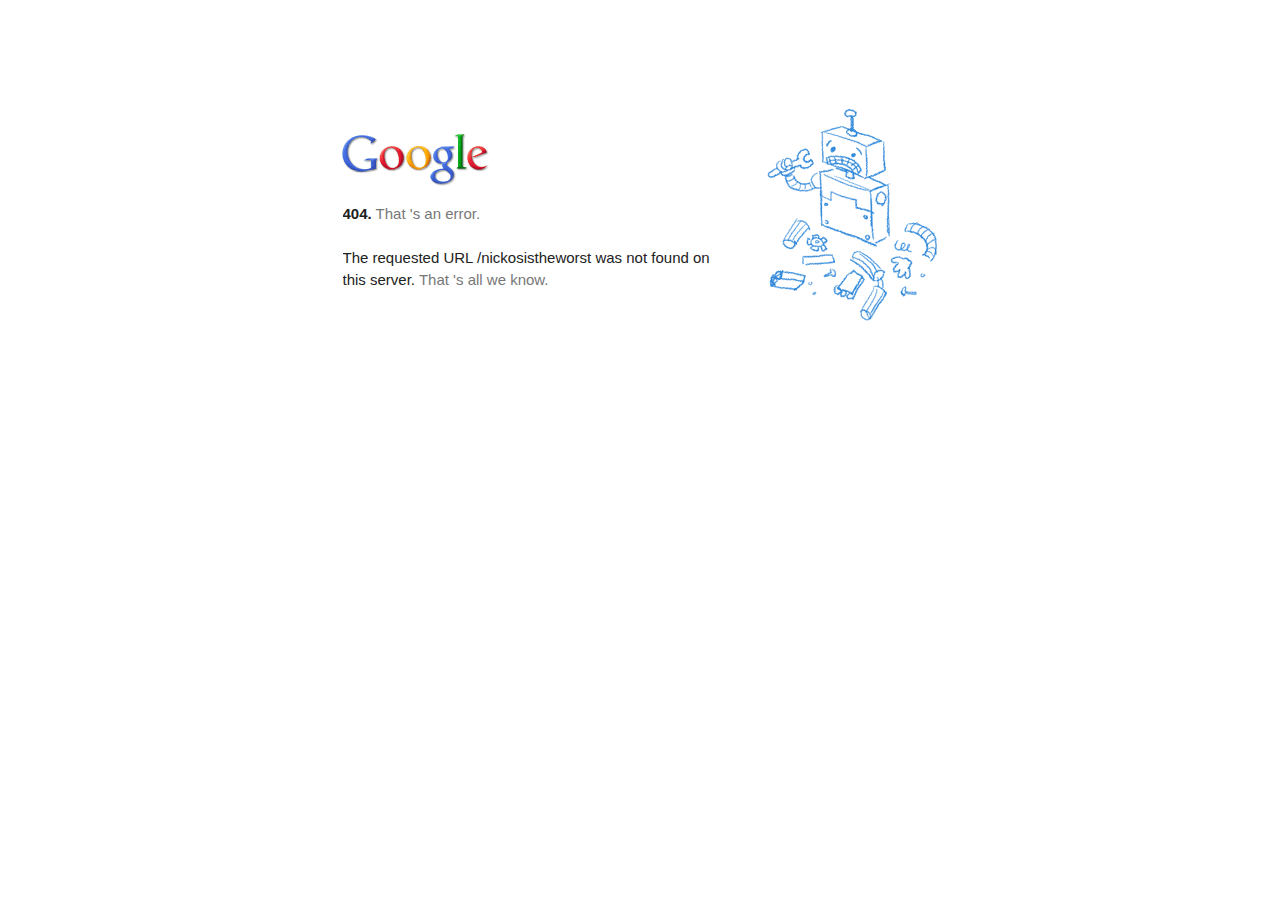
==== index.html @ 6c0d19a5 "Create index.html" ====
<html>
    <head>
        <meta http-equiv="Content-Type" content="text/html; charset=utf-8">
        <title>Error
404
(Not Found)!!1</title>
        <style type="text/css">
            * {
                margin: 0;
                padding: 0
            }

            html,code {
                font: 15px/22px arial,sans-serif
            }

            html {
                background: #fff;
                color: #222;
                padding: 15px
            }

            body {
                background: url([data-uri]%2BH%2F%2F%2F%2Bex%2B3U5vd7s%2Bfq8%2Fs0itq72PMLUPvtAAASvklEQVR4AbXBC0JqCQxEwT5Jd7L%2FHc8FdR4g%2BEGtEr8u%2FBHxu7otdzd%2FQPyqlmRp1Pw%2B8aukDfRa1fw28ZtWy4sa89vEb7LCi0zx28RvqgkvouW3id%2FU8pbtWmv5beJXRWNrRmp%2BnfhlHXZm%2BQPi95Vk%2FoD4fZbMHxC%2FryTzB8Tva435A%2BL3rcb8AfH7VjJ%2FQPy%2BHYk%2FIH5facwfEL8iaZcrnKyn%2BAPi57K2VL2WF1hJ%2FAHxQ2tJrg6HteXVjPkD4ge6V3J1%2BF97zhx%2BnXhWb8nacKXlnYPErxNPyfqw4ZYKVuUZdfhd4hmxunY73NICgfWMOvwm8ZQ1pMvlDZdaCic98kjV4beIp8ScpLvsSvhflzqQmqVLB281v0E8pc2bdNne8EayNTPNSbt02PBj4intcKltb%2FNibY%2BLf9aSO%2FyMeMo6XMva3g0vwrWsxvyMeEoc3knZ2g53ZaXa8DzxlHa4J23Jae5aycXTxFPa4WRdXAtdsivckZXG4TniKWtOSlre6y7LG651Wxq5OzxDPGUVIKNwX6ekCv%2B0ddglVPMM8ZQ10FJ4LGVvOEuXRl7OqnmGeEor4Ck%2BtnI1ZEvjDa%2FcPEM8ZQVY4RO9VqUlN%2F84PEM8JQ50cUgXH2mrKlyq5RniOQ4vVjPLHdu86OKGi2eIr%2BgNV6JwljmYO6zlbJsbWp4hPtVrjYpLLV7UHIp7rOVkixtaniE%2BU5I2Nc2FKJytZhTuiac5rLnh4hniEzUbDjXhn3g5W0nNA1aAKm7YPEN8bMecrZYLWl70hkcyBay5YfMM8aHI4aR7xAUVHyirOdhAmRsqniE%2BtOKsRjIXtDzmmRGHVmDFDRfPEB%2BJzMmO01xScdYnVRs6vPHMFG9W4ZrMM8RHouWw43DNhlDWiSVZY3nDoWYc3qzDNZlniPe6w4uoOFjcKhPXuJNWyG6VqjSuhm7%2BiZorUfEM8U5J8nKyMw0tcZLwPxdRtTlUcUgVdGlml0uZ4pqKZ4hr5VUnpSXdUgVa4hA5vHERV1Tp9XhdJTWHksYd%2Ftdarql4hrjQiaPiYLclNSeebVYz5o0W7Ghsa9blmlFtx01rxP8yy5XIPEP8L1W7bjWHlbzhRTwjzXrCK1f3qqSEyBysLVtayKp40yqurcITxJtUgavVHNob%2FinZTWt5VVvWVKvJSttQCkRjb%2FA4vLK5thOeIN6sm9ai5cTFhYRDy%[base64]%2B7pIr9NqSrRltWlaxomUgVVyLxBPEYeUGygtszew2KfOBclVpVN2ctCXNidZaaKWmONhc6rKaJwi6xuGkRmWpAkRa7outF9XN%2F7LlmbJmpiCyvBxk%2FtnSqHmGWGk5i2ZcaWBLau5KKHt3Ce%2FsaLMz46VG4cTFm%2FaMOzxFUYWztjzhkNI43JPyYvPAegPxzFRpOYmWF1WywrPUag5xjRapqqxxubijvYFVaC%2Fv7YSDpzxjzlbhpKXxhqcpWshqtECk0Yys6m5utZdD1LCuCifhfyVOapqsxhyiQMmSm58QNdZheZGV5FqwueXiZBUga28DvRte1NQCpQVSUkFqPbIr%2FIxg7arwJqqEg6e5Vuas1Zytyw1ka5uT9ajKI87WbksaLT8mbkXFyWqaa2rOVuFVStUNpGrDoSTPmDfWdlby8kPiHQtoa0vLpXU4WzX%[base64]%2BWS%2BUzWtqp7qzpA1jPj8KKK7xIPZG2NVWTTSbpKbs5cfEF6y64qV6ctqcKbdvgm8VhSlnWwJbuaV3LzRb11onFt%2BKcVvkl8one7u3bD%2FzJuXnRt%2BFTXVHOWqubQ4rvEEyI1L1Z2h8%2B0eRHLKiBqvkk8IePmxZq1lk%2B0w0nJUHKIlm8ST8ioeVEFtFwbPhA3h8gcdpZV803iCRkVL7Y42bK2w0NlDqXlpJRV803iGZYrnFRxlqwO3eEuN4dSOGlVme8Sz7C37QZqeZPekl0b3nMBreKsp1bNN4lnWIEtF1Vc6i1bVZtwxQX0NC9UrfBN4hk7zaHLNrey1kgVLljATnO2rmj5JvEMqzlrF%2B%2BFXitcsAArnFkdLd8knrFqPmFzyQq0xUm0tJZvEs8oAR0eix0u1ARSqg70NNHyTeIZUqgZ85gdLlgcMjOSRlBqvkk8wwOSp3moJlyoCYfeKkmBVvgm8YyaUJJ5zOJSTXMWSgus%2BC7xjJpA%2BMiquVATXiUcSuGbxDNqmk%2BUxtW82WmurMI3iWd4wifaHo1rNxx2miul8E3iGTXhc4nH0lQ1O80VK3yTeEYNX5SspbEnXFmFbxLPqGm%2BrsvWFFdK4ZvEM2rCt6RmzCWL7xLP2Anfs2M3Fyy%2BSzyjpvmqDoed5YrFd4ln7DRftHI19BRXSuGbxDN6wtdEqjF4lisS3yWeEYUvWlkDNeZKTfgm8ZFu7mqFr%2FKMYae4lFH4JvGBVLgraghf09uQMZdabr5JfKC2q1zV3IgarOLLPMWllptvEo%2B1e7dkq5ZrLkip%2BKqa4lLk5ZvEY15INay9XIqXVGS%2BqsdcirzclYVa7hAPbQFVnJSaC9HCapavqjGXIjXvbNmSxi7eE4%2BsA21OumwuSQUJX1ZjLsVabqR6t7tUlrThhnjEC%2FFy6AKbCy45zdftmEutKm5UcSgHspY7XBEPVAFVHLoCUXPFkr3hi2wutba44QDr5iyeqQ3%2FiAccqOLQDhAV17pG0jZfUuZS5OJaGYiWF%2B2ypOV%2F4q5UQZtDu4G2xK10aeTlC1bhUslciQpYh7PSQtau8ErcVYZ4gXYDcUXLe1lrvBU%2B0VoutFRcWQWo4qwdTlYSr8Q9caDMwc3BDgl3xZpRb%2FORnuVCJHNlla2oOYmLQ8q7Ll6Ie6pgDaQKSCl8IF3WqAgPrbgU2VxpV1kje2EdoOWGlsOJuKMd1g14OdjNp1YjNY%2B0m0s15kYgJVlaFxBVOETuAOK9eEELrDmUli%2Fo8oy94S4Xl2LzQGukEFU46RptQLy3BWWgHSBTvEp32eGRtjTjSriQBKLlShUPrSRcnK2qtIB4Zw3tQNRAbF5FB0vhoS57JFXzZmUtuLiy5gNlTTixlkgB8Y4byhAX0HJ4Y%2FcmWkjz0NrSaMNJ5EiNi3%2FSpPlIayqA3UBcIG5tQTuwBcQOJx3AsrSzxHJ4bKs9U5xoqWnK4U17%2BUzPFLQ4iQ3iRtxQC3gBK5xZJjOutcaSpeYjsUZqKFmGOLxIaflU1jI2ZzuLuLGuLe2yBlrLC1tdWg7ZmWal8KHeGtXG0gLLSdZyha%2BoKYdDl7WIGxpbI7lSicyLqFkH2rVZF%2BwUnymNXNu8WUkVLqSaB6IpIGWXF3Ft1UC6rRq3mhc7TRXgLS2lrKb5VEoz6nCSrtE2V6p4aMeQ8tJaxLU4nGU9o%2BXVTrMF%2BLBgjYqvSNkjL%2BDxhmut5tDb3CF1uwJoEdday6vMTHjVs7GA3g3QU8tXxZJc6Q23yhxWckPCtZW1nLgQ12KFF5Ed3pQ0U7yKp%2Fi6YM%2FI4dZOA3FRRdvhSmaWMxtxI3JzVlP8k9qsVFWdbVvTfENCjcytUoBW46XscE3DizLi1o6KQ4%2FDlZRsWSfBCt%2BSdHGrzGHFOtjFtUgNNJQR78Qjr%2BVwzV4I65SazPJzrQbKq6bl5kapU7bbRryXLo3c3LATYIfMEs3yc1bA44bScqumvJ21jLgrhHdSktNWkONR%2BLmULMnbpQm3pOWkZxHf0R7NKKykDr9iq3ptuexOuJQRZ5lCfE96K5Ct5iNpe118WQKxVeGCxnYDmUL8iUjb2%2BXmexIu9Di9XtgpxJ9wcehuOzwt1gJx4ynEM9K9tS5X7fLempP2dmnDczwjTlLYi%2FiCnHXSe9LWic9k3qvlRTltLU%2Bp2lE1sKUG8bm2DiNpNBpJu5vwwuEdLa%2FWy6p4JL27Dg%2B0pUBsQHxu67C1Vb2dpLlU5h3bG87aS0vNXWtJtip0bbjDhqgB8TkvH1g115qttnfDoW0oNe%2B1Rs0hlqVRc8cSmYP4XBUfUXHNlQ5tqzkpNaXmHVV4lVpq1NxjhYP43JqP2FwracOh7OZQDuXmRmu5sjMO75SWE%2FE5F4%2F09s5wI5abQ0rFoVxZNTes7e7wvy053NpwJj7n4kVCDt29teWypJHFOy0VJ6sN0CrK4dpakmv5pxQeEZ8rQ%2B9alnU2knyo2k64Ix4vh5I5sVNarqW3u8z%2F4mkeEZ8LrCxXtbfWu9t8qqQK0DKHVtEubrWm%2BZ9VPCS%2BJN1828oB4gqwalrFtUjNP3bzkPg7sdXAyhyssF4upWb5Z8c8Jv5QWmpgVRxUsGoulMw%2FPQqPiZ%2Fp8JGVOLQWKAW6%2BCcyF2qGD4gfibe2ead5lXEDpQAu0rv8r2WgtZxl1Twm%2Ftls1HxHK7HDjZV51VIgWmBlSeMKr%2BxseZYXq%2BUx8aY0MxrvVnUC4XNxgYtrJY15taMmNlAztd0lhxfW6MChC1rFY%2BLVjlwzKutVdfhE7xjKXEiX3CuHFzWG0lLycogUXnTtxuaws6DiMfFK09kZQ9K1VSvJ3oRHslIFWuGftdzQUoWzlYONinBILRdaC8TTYPO%2F3nBFnKxLG2um%2BKfXOrg6vBdLrvJSCm9SJpy0RtucrMRq1Zy1woUy0B4HbN60ex0uiEN0KLk1xZXs2paKW9FIqrJrzP%2Fs5k17tJz0GE%2FxohwulGElOUTmTRWl5oI4lKRRsTPhVpIdc6sl10IsFW9WXNpROPH0TkGAVnFpx5a63WSKN5HVXBKwc1btEffsNO8kvBObS5lZTnaUMXFYqbnUltwg75h%[base64]%2BmyNQVe7tjlE%2BJFb1mSLVfV9jaHHS2fiao15sqOd4pL29ArbxXvldV8TPwv6XVV6YXtGTefiiqaMRei2TFXKpzUONxKFWo%2BJt5J0ltlzQxfsCqimSpv86KmrHApBbXA2s2NuKPwMfFQvOELWgvsnEjVQMYtc2UXqjm0xI0yq%2FAx8T0JtyJz8DiekWpjxWoupRqqOamp5VJPsXJt9256wz3iW8oOt1xNaWah3NZJZK7UAg6HLo%2B5tFPgke2SreUe8R1rO9xayTpALFaa2Z3mUhyo4qQ6I67MbLlsyyfFPeI71m7ey0orw2pL256WuFILVHOI41mu1IyK3u0q28094nvCXQHLtqyF9Gq5tA7E4bAViRsrNW%2FCXeK3lDTVVoBI4ZIDVHFYpbTcyIbPiF%2FTSbPT3SUtl6qAuDl4W8UzxC%2Fz6CRciALUcijT4inil%2FV2p4pLtUDcwCol8xTxF8KlKg5VQGtb4jniz7UbWAcox%2BJJ4s%2B5OLiAVnuKJ4m%2FtuawBURbszxL%2FLF4OXgh9s7yNPHHqjisgVLLPE%2F8rXYD7UCrVsXzxN%2Bq4uAGrFj8gPhTXRzKwGprmh8Qf2rlot2AvSp%2BQvyl1nikAlprh58Qf0lqolGBarX8iPhLZWBVqnVsfkb8pTaHcru61PyM%2BEtrDq2UW8sPib%2FUChBvbIcfEn%2FKxWGrpeWnxJ9qVYDyVPgp8bfa2qRmmh8Tf21lq5qfE38uveE3%2FAdr385%2FSVd%2FMAAAAABJRU5ErkJggg%3D%3D) 100% 5px no-repeat;
                margin: 7% auto 0;
                max-width: 390px;
                min-height: 180px;
                padding: 30px 0 15px
            }

            * > body {
                padding-right: 205px
            }

            p {
                margin: 22px 0 0;
                overflow: hidden
            }

            ins,#g {
                text-decoration: none
            }

            ins {
                color: #777
            }

            a img {
                border: 0
            }

            #g {
                background: url([data-uri]%2F%2F%2F%2Fy1pHuLjfMm2W4yfA1TrPukgZDats3V8fwTEypjWy8u7oPsSWVsOoBdwwClhI%2FZdlasGjpOUOVlJjx0c20CyZpea36pAdIdebyu7COlqpYaql2hLH40Gn59vayuMlZiOunpqjYGy9wiNLd5PRqlOzzcmz%2Fwi4FpRrqsDisbm7O2O%2FKycrGfHmdo7CFmdPs7Ozz8%2FPIDSvcFC%2BTR0vCw8Xj5OTc3Nynvu7l6%2FfVjyw7Xc%2FSMT%2FZbgbT09NDbuHKz9BKf1Hr5ubiHTLt8vz%2Btxj1%2BOrT1txYedhLcNfwjYjTES6yq6r27Oqnq7NJZsiykpDNEiyxUVOTptiys7LNs6%2FhegO3p5L46MRveZiXcHBFXbY5dkLUysj0Pj9OfOjRS1JVZZzMrZGoXWCzKjn%2BrgpcdsflfIKh26frpKHJGzIqxDe4cC2AoOnOXl%2FYaWx204D4XVWsPEjRXwXqoRqYFSnN5dBhfMwZjipRaLvUmpk3x0SualZBXcJIV5A9nk5h34NHAAAJe0lEQVRo3u1YC1fa2BYGBBJA2lSeRjzyUKmQQgJNAoYhlJciiKJYHx2hYm2rre2140zHmem9f%2F3uE16JOpVZpcuuu%2B5eLpeSsPOdb3%2Fn2%2FtEp%2Ft%2FdAOV3%2F4L4tGj39DI3ynOp%2BznEPaUcZ77LqjKb%2F989%2Be7d5OPreKIDygaz9teWSYIgpJlb9u%2FnUqj8cP6jX87OTn58Pd6dqTkabvfS6z66FgsEKN9rymi4l31x6NjB1YWeODqwTNbfpTURgDlpgNNPrciilmGj7kpQEZQIaE4bmDcJIbFsyPUD6iq%2BGK2rMAhWARCnJCNbVAUJZlCwrgJ44Cth8%2F4u6U1f%2B4nrhwBRs0rYvkr0mQ6CqyMvY5KEe%2BGVTz3y18czetbgxM3TEcO29jZQiD5EYqIoILSfl3UPB7%2FEzW5AdX4nWtyJLZSfi81E8jdvM04Z%2BOF7%2BBdI0l%2BfsFPbDhuuwsJYn78zgVsvRuBLVzCmYB42%2FPRjQ%2B%2FFSUatYhpv18m923sSDmd02uLb9ZOnTdSoj19GMesfq94DXoxajSmcNjt9nP7vALroaaI65B1cXFtWl2a1IKX%2BuIYpROg6YtWy2IxtOD3mra6e7Ph8FJnYqlUAmR76ksoeu5vt%2F0QbS9BUXGoyjW21tcsEDiz5XS4XOiD1FXgbmUj52Lrw2ataatZpyAs00P3L8%2BGS52mzcbYdjGwkp4bAIv65VA8vkrIXmgibndgDlyoxxbXS3thmKjVms0nsNypjyzq17AN0mreXUOg6knNlhUFYWXnpWFqqvAH1xfgbHhpN8CLLMsKzNJJqXTSYfvW027XAe8cTcEA8Dlg40Xc%2FcHkB7CmLwyb8F3I2pkyGApP2P5yvLLkvltagOqDg1esFbGHUwVDIbnDDriy1rPdf7js5UnpxNNBvd0k082sAHDj0Mgo3wrbk%2FwAlvOiFQkcYkUgdsKQDJ71koJpEZL7rt0KFbQYHAC%2B%2Bzjuj0KhkMxklW%2FthcPLjqHrdU5OTjyXilah%2FbsDue5KQhRBSXPdZw7ZWsdpe%2BJHzmDD5Yp0LcHexmzd5W1o7cKwpTIR9iXAqkbymKxw%2BNLazA%2BHzyWAZe4Ar8UFv%2BzuXUE5SqYkd7bL1gAW1ODlIO1p8sz160GuD4ugru6C5bywGI5VlUanAKtxxkBqPYbFDNlGsxjWMnxi9Lep%2FX4dUFumKLKbogsL%2FkSLF4bjZrey05ag6%2BmBw9Zjy%2BuVqas7tAVktYIHTHn4SR6zldgUMFklszWn8oQ9DMvcyWOfptxM%2F4odpiQyhnc8etyHBcpq%2FYWfjU5bhUwk0MSTVVdbMCZLG%2FWvw1oHsgCWeuyxFJIJ1%2FEKAmWVLq3q4QctAaznVlG30Maw%2BjwaoYgmWtBoaxrybvHrzkVD4cNms8mIfX%2FQGTFbEv1133KCiQYjakp0bzCspwyCGp6YrZpTzCyGtZxDAIvYGMgjKlMkGRCHbAGsNUvLsLVrmZqaAKIYYWh3unlZhqK7v%2B7yzlbLEPxLM2NMK7B4Ftzh0mxVf72sx7DeM9w5WChVFwYPosgjxbaHkl%2BDvJkafzhnUxHVlyKwtTF3rYqoiFuY3b5tj8ejnLNlMAS3NC7iTCYbrqc2Vh8uAVu8SnY6DOuX9zkuRcjYq1CfLcnUbb0qtiBvdXdFEPLsdVq2KVmpItIegwh8wvD7VwnpNZN3GqYMyVeafeEsJF2YLQXWshoW2jsxm3%2BCXZCGnkMR%2FQWnMFnXDOLUAMuN3DqVRzEsqsJwmhOjfTtG03SlQpAmmmed0BaCZ7uCBlbV5TrguT3oNR5zTY14D2r4C9QVzcHSiNcrSvNkocU5ugsbsqXkfZm7zcu5z7gvSNoDDhKyh7ksT0gSaXKs4H1XKFQj6pnMmay6foXBQ3FPj1V9Se8x%2F%2FQei3t9W5IkahUAoKifUgZwFVsAcR23weDmrTaQkzAuStutOY5D3DxBwdmnBiSBexaCGX5dJXmseGxDeo%2Fn0rOsJnvWA2QpxLD1K1KiZP%2F5gp%2BC415v5ejxwx5baDEDiTPMbVUshiQMrHKTyzQBZJnw7lnPBIPBs01VFd9gsvCK2UsPdk%2FVpRLsQ4fSLxGbi%2FncvpAfj%2BW2QYOa7MMCKeD1frjtcIXmK11cN6SXhu7aZQvtVBvVaoYf3IEymCxcOqQ3m82eS35gOnuYrL7QubzI8CFvBY90%2FRvQ48F0yj2B5RYKH2%2FFlfsCVMPGuz5HpCu4iIrzlJ80Go3qh4GEFmEbOhjl2cXOcwC21L9ULsE2rA21hrhiCDbVl9iQz2GrRvlMo5pMBl86UX8Czg%2BFZCNJDEze1tpHmiB7RYRaRRKJBOBSJnUEJXw6OCyxHTMAW4LMCI85gCqmFcS5TBDgFP0hH7T14MHPTcVT0OGrRqKRTBY%2BnjoF5%2FSbzI4KAj7XY2BESGOraShhjy1Y1%2BYrVyKRWXM6naeZ6quDAN8f58vpnWXAdbKk1%2BvDnucTjmZWS3u0QmAb3O7l%2Fs8DJX5%2F9hZr4HDL5Uo0EkkgrZo429G8cOCyPpMJkFHE6rZxXllWMWqvAFemf%2FfmfMTyB5%2FOgLFktfoJmj0zfPmF2OyudRkUZjYvd3abvPZwl45GV7F4ZSqkMCE8evazEo%2B68hI3P7m68eo4YBM5rVHZ3BiYRMKyVldDqxUJCni0f%2BQIMOzgncRO5HhraysSqfGMoCEE5W2d5YnliYldGNdVZUinFioUQW68UGpBdM2RzfI2HoLpQkACv3n8FCLiqDE3tM%2BKPO1%2B8UIhjXxxdeWj6Rr09UNB9RROELM5hsmKLHf962VWWFkRRSFfVo0B522KCtGxer1Ov8DileJKq%2BZYTvnp38mxYpaBEIXbjvasyMRot3vmCE5ONA2TBhwOytcP1kiJrxyZ1e82CMrnCEAeURB5NwmWT%2F7NvIkQ%2BPffnicQmxdEMZuFVcNxBX3byR5QSfv4nMbhLYpEH%2BAifeI3vCYYx%2FuQ6IIXUDGDSqE8dBPTDMP9YzTjjDToinSoa4aEDRDtSC87vl8Y2xXCRGtKhuLA1j3DssPJRYppHcxOmvbvGxb4OqllSxeH4Y1B9woriseSDV4Nolgh92Pi%2FcLSKZPpa%2FWwFCdnHDx3v6h07GdoOFJlLq1TbEs3HyJn6PG%2FTf%2FH9ie6cY%2BViJA9lUqdQ7f2Be4fFfap2IzSYLG7k1c%2BGDp%2BAFTKJF%2FzufdnZtz7PrrevDZ03GPAaJDjbRA8dGsW6X6cgNmAhSEG%2FUiY%2Fsfiv02O7iVu1LunAAAAAElFTkSuQmCC);
                display: block;
                height: 55px;
                margin: 0 0 -7px;
                width: 150px
            }

            * > #g {
                margin-left: -2px
            }

            #g img {
                visibility: hidden
            }

            * html #g img {
                visibility: visible
            }

            *+html #g img {
                visibility: visible
            }
        </style>
    </head>
    <body>
        <a href="//www.google.com/" id="g">
            <img src="//www.google.com/images/logo_sm_2.gif" alt="Google" width="150" height="55">
        </a>
        <p>
            <b>404.</b>
            <ins>That &#39;s an error.</ins>
        </p>
        <p>
            The requested URL <code>/nickosistheworst</code>
            was not found on this server.
<ins>That &#39;s all we know.</ins>
        </p>
    </body>
</html>
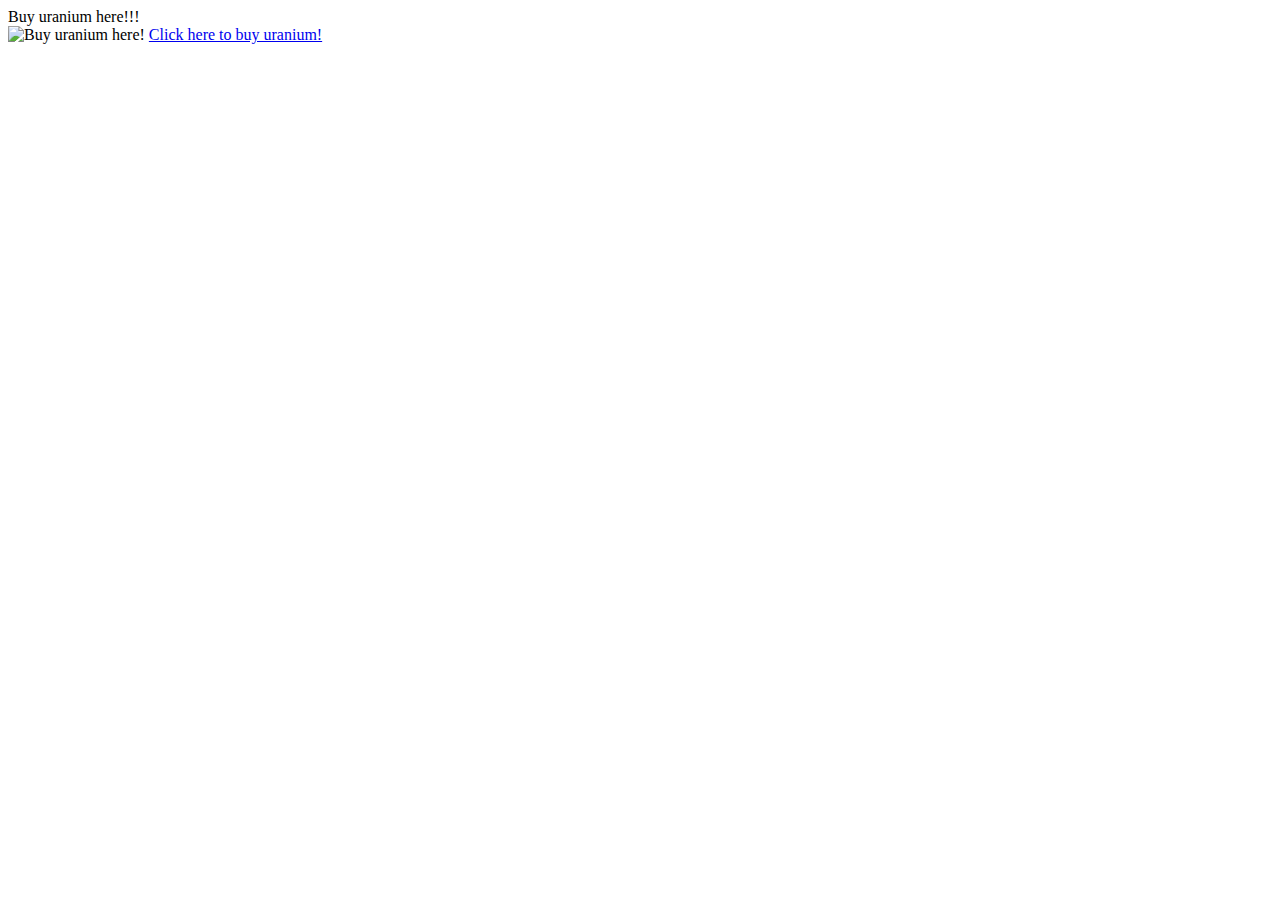
==== commit 25d87883: "Update index.html" ====
--- a/index.html
+++ b/index.html
@@ -1,91 +1,12 @@
-<html>
-    <head>
-        <meta http-equiv="Content-Type" content="text/html; charset=utf-8">
-        <title>Error
-404
-(Not Found)!!1</title>
-        <style type="text/css">
-            * {
-                margin: 0;
-                padding: 0
-            }
-
-            html,code {
-                font: 15px/22px arial,sans-serif
-            }
-
-            html {
-                background: #fff;
-                color: #222;
-                padding: 15px
-            }
-
-            body {
-                background: url([data-uri]%2BH%2F%2F%2F%2Bex%2B3U5vd7s%2Bfq8%2Fs0itq72PMLUPvtAAASvklEQVR4AbXBC0JqCQxEwT5Jd7L%2FHc8FdR4g%2BEGtEr8u%2FBHxu7otdzd%2FQPyqlmRp1Pw%2B8aukDfRa1fw28ZtWy4sa89vEb7LCi0zx28RvqgkvouW3id%2FU8pbtWmv5beJXRWNrRmp%2BnfhlHXZm%2BQPi95Vk%2FoD4fZbMHxC%2FryTzB8Tva435A%2BL3rcb8AfH7VjJ%2FQPy%2BHYk%2FIH5facwfEL8iaZcrnKyn%2BAPi57K2VL2WF1hJ%2FAHxQ2tJrg6HteXVjPkD4ge6V3J1%2BF97zhx%2BnXhWb8nacKXlnYPErxNPyfqw4ZYKVuUZdfhd4hmxunY73NICgfWMOvwm8ZQ1pMvlDZdaCic98kjV4beIp8ScpLvsSvhflzqQmqVLB281v0E8pc2bdNne8EayNTPNSbt02PBj4intcKltb%2FNibY%2BLf9aSO%2FyMeMo6XMva3g0vwrWsxvyMeEoc3knZ2g53ZaXa8DzxlHa4J23Jae5aycXTxFPa4WRdXAtdsivckZXG4TniKWtOSlre6y7LG651Wxq5OzxDPGUVIKNwX6ekCv%2B0ddglVPMM8ZQ10FJ4LGVvOEuXRl7OqnmGeEor4Ck%2BtnI1ZEvjDa%2FcPEM8ZQVY4RO9VqUlN%2F84PEM8JQ50cUgXH2mrKlyq5RniOQ4vVjPLHdu86OKGi2eIr%2BgNV6JwljmYO6zlbJsbWp4hPtVrjYpLLV7UHIp7rOVkixtaniE%2BU5I2Nc2FKJytZhTuiac5rLnh4hniEzUbDjXhn3g5W0nNA1aAKm7YPEN8bMecrZYLWl70hkcyBay5YfMM8aHI4aR7xAUVHyirOdhAmRsqniE%2BtOKsRjIXtDzmmRGHVmDFDRfPEB%2BJzMmO01xScdYnVRs6vPHMFG9W4ZrMM8RHouWw43DNhlDWiSVZY3nDoWYc3qzDNZlniPe6w4uoOFjcKhPXuJNWyG6VqjSuhm7%2BiZorUfEM8U5J8nKyMw0tcZLwPxdRtTlUcUgVdGlml0uZ4pqKZ4hr5VUnpSXdUgVa4hA5vHERV1Tp9XhdJTWHksYd%2Ftdarql4hrjQiaPiYLclNSeebVYz5o0W7Ghsa9blmlFtx01rxP8yy5XIPEP8L1W7bjWHlbzhRTwjzXrCK1f3qqSEyBysLVtayKp40yqurcITxJtUgavVHNob%2FinZTWt5VVvWVKvJSttQCkRjb%2FA4vLK5thOeIN6sm9ai5cTFhYRDy%[base64]%2B7pIr9NqSrRltWlaxomUgVVyLxBPEYeUGygtszew2KfOBclVpVN2ctCXNidZaaKWmONhc6rKaJwi6xuGkRmWpAkRa7outF9XN%2F7LlmbJmpiCyvBxk%2FtnSqHmGWGk5i2ZcaWBLau5KKHt3Ce%2FsaLMz46VG4cTFm%2FaMOzxFUYWztjzhkNI43JPyYvPAegPxzFRpOYmWF1WywrPUag5xjRapqqxxubijvYFVaC%2Fv7YSDpzxjzlbhpKXxhqcpWshqtECk0Yys6m5utZdD1LCuCifhfyVOapqsxhyiQMmSm58QNdZheZGV5FqwueXiZBUga28DvRte1NQCpQVSUkFqPbIr%2FIxg7arwJqqEg6e5Vuas1Zytyw1ka5uT9ajKI87WbksaLT8mbkXFyWqaa2rOVuFVStUNpGrDoSTPmDfWdlby8kPiHQtoa0vLpXU4WzX%[base64]%2BWS%2BUzWtqp7qzpA1jPj8KKK7xIPZG2NVWTTSbpKbs5cfEF6y64qV6ctqcKbdvgm8VhSlnWwJbuaV3LzRb11onFt%2BKcVvkl8one7u3bD%2FzJuXnRt%2BFTXVHOWqubQ4rvEEyI1L1Z2h8%2B0eRHLKiBqvkk8IePmxZq1lk%2B0w0nJUHKIlm8ST8ioeVEFtFwbPhA3h8gcdpZV803iCRkVL7Y42bK2w0NlDqXlpJRV803iGZYrnFRxlqwO3eEuN4dSOGlVme8Sz7C37QZqeZPekl0b3nMBreKsp1bNN4lnWIEtF1Vc6i1bVZtwxQX0NC9UrfBN4hk7zaHLNrey1kgVLljATnO2rmj5JvEMqzlrF%2B%2BFXitcsAArnFkdLd8knrFqPmFzyQq0xUm0tJZvEs8oAR0eix0u1ARSqg70NNHyTeIZUqgZ85gdLlgcMjOSRlBqvkk8wwOSp3moJlyoCYfeKkmBVvgm8YyaUJJ5zOJSTXMWSgus%2BC7xjJpA%2BMiquVATXiUcSuGbxDNqmk%2BUxtW82WmurMI3iWd4wifaHo1rNxx2miul8E3iGTXhc4nH0lQ1O80VK3yTeEYNX5SspbEnXFmFbxLPqGm%2BrsvWFFdK4ZvEM2rCt6RmzCWL7xLP2Anfs2M3Fyy%2BSzyjpvmqDoed5YrFd4ln7DRftHI19BRXSuGbxDN6wtdEqjF4lisS3yWeEYUvWlkDNeZKTfgm8ZFu7mqFr%2FKMYae4lFH4JvGBVLgraghf09uQMZdabr5JfKC2q1zV3IgarOLLPMWllptvEo%2B1e7dkq5ZrLkip%2BKqa4lLk5ZvEY15INay9XIqXVGS%2BqsdcirzclYVa7hAPbQFVnJSaC9HCapavqjGXIjXvbNmSxi7eE4%2BsA21OumwuSQUJX1ZjLsVabqR6t7tUlrThhnjEC%2FFy6AKbCy45zdftmEutKm5UcSgHspY7XBEPVAFVHLoCUXPFkr3hi2wutba44QDr5iyeqQ3%2FiAccqOLQDhAV17pG0jZfUuZS5OJaGYiWF%2B2ypOV%2F4q5UQZtDu4G2xK10aeTlC1bhUslciQpYh7PSQtau8ErcVYZ4gXYDcUXLe1lrvBU%2B0VoutFRcWQWo4qwdTlYSr8Q9caDMwc3BDgl3xZpRb%2FORnuVCJHNlla2oOYmLQ8q7Ll6Ie6pgDaQKSCl8IF3WqAgPrbgU2VxpV1kje2EdoOWGlsOJuKMd1g14OdjNp1YjNY%2B0m0s15kYgJVlaFxBVOETuAOK9eEELrDmUli%2Fo8oy94S4Xl2LzQGukEFU46RptQLy3BWWgHSBTvEp32eGRtjTjSriQBKLlShUPrSRcnK2qtIB4Zw3tQNRAbF5FB0vhoS57JFXzZmUtuLiy5gNlTTixlkgB8Y4byhAX0HJ4Y%2FcmWkjz0NrSaMNJ5EiNi3%2FSpPlIayqA3UBcIG5tQTuwBcQOJx3AsrSzxHJ4bKs9U5xoqWnK4U17%2BUzPFLQ4iQ3iRtxQC3gBK5xZJjOutcaSpeYjsUZqKFmGOLxIaflU1jI2ZzuLuLGuLe2yBlrLC1tdWg7ZmWal8KHeGtXG0gLLSdZyha%2BoKYdDl7WIGxpbI7lSicyLqFkH2rVZF%2BwUnymNXNu8WUkVLqSaB6IpIGWXF3Ft1UC6rRq3mhc7TRXgLS2lrKb5VEoz6nCSrtE2V6p4aMeQ8tJaxLU4nGU9o%2BXVTrMF%2BLBgjYqvSNkjL%2BDxhmut5tDb3CF1uwJoEdday6vMTHjVs7GA3g3QU8tXxZJc6Q23yhxWckPCtZW1nLgQ12KFF5Ed3pQ0U7yKp%2Fi6YM%2FI4dZOA3FRRdvhSmaWMxtxI3JzVlP8k9qsVFWdbVvTfENCjcytUoBW46XscE3DizLi1o6KQ4%2FDlZRsWSfBCt%2BSdHGrzGHFOtjFtUgNNJQR78Qjr%2BVwzV4I65SazPJzrQbKq6bl5kapU7bbRryXLo3c3LATYIfMEs3yc1bA44bScqumvJ21jLgrhHdSktNWkONR%2BLmULMnbpQm3pOWkZxHf0R7NKKykDr9iq3ptuexOuJQRZ5lCfE96K5Ct5iNpe118WQKxVeGCxnYDmUL8iUjb2%2BXmexIu9Di9XtgpxJ9wcehuOzwt1gJx4ynEM9K9tS5X7fLempP2dmnDczwjTlLYi%2FiCnHXSe9LWic9k3qvlRTltLU%2Bp2lE1sKUG8bm2DiNpNBpJu5vwwuEdLa%2FWy6p4JL27Dg%2B0pUBsQHxu67C1Vb2dpLlU5h3bG87aS0vNXWtJtip0bbjDhqgB8TkvH1g115qttnfDoW0oNe%2B1Rs0hlqVRc8cSmYP4XBUfUXHNlQ5tqzkpNaXmHVV4lVpq1NxjhYP43JqP2FwracOh7OZQDuXmRmu5sjMO75SWE%2FE5F4%2F09s5wI5abQ0rFoVxZNTes7e7wvy053NpwJj7n4kVCDt29teWypJHFOy0VJ6sN0CrK4dpakmv5pxQeEZ8rQ%2B9alnU2knyo2k64Ix4vh5I5sVNarqW3u8z%2F4mkeEZ8LrCxXtbfWu9t8qqQK0DKHVtEubrWm%2BZ9VPCS%2BJN1828oB4gqwalrFtUjNP3bzkPg7sdXAyhyssF4upWb5Z8c8Jv5QWmpgVRxUsGoulMw%2FPQqPiZ%2Fp8JGVOLQWKAW6%2BCcyF2qGD4gfibe2ead5lXEDpQAu0rv8r2WgtZxl1Twm%2Ftls1HxHK7HDjZV51VIgWmBlSeMKr%2BxseZYXq%2BUx8aY0MxrvVnUC4XNxgYtrJY15taMmNlAztd0lhxfW6MChC1rFY%2BLVjlwzKutVdfhE7xjKXEiX3CuHFzWG0lLycogUXnTtxuaws6DiMfFK09kZQ9K1VSvJ3oRHslIFWuGftdzQUoWzlYONinBILRdaC8TTYPO%2F3nBFnKxLG2um%2BKfXOrg6vBdLrvJSCm9SJpy0RtucrMRq1Zy1woUy0B4HbN60ex0uiEN0KLk1xZXs2paKW9FIqrJrzP%2Fs5k17tJz0GE%2FxohwulGElOUTmTRWl5oI4lKRRsTPhVpIdc6sl10IsFW9WXNpROPH0TkGAVnFpx5a63WSKN5HVXBKwc1btEffsNO8kvBObS5lZTnaUMXFYqbnUltwg75h%[base64]%2BmyNQVe7tjlE%2BJFb1mSLVfV9jaHHS2fiao15sqOd4pL29ArbxXvldV8TPwv6XVV6YXtGTefiiqaMRei2TFXKpzUONxKFWo%2BJt5J0ltlzQxfsCqimSpv86KmrHApBbXA2s2NuKPwMfFQvOELWgvsnEjVQMYtc2UXqjm0xI0yq%2FAx8T0JtyJz8DiekWpjxWoupRqqOamp5VJPsXJt9256wz3iW8oOt1xNaWah3NZJZK7UAg6HLo%2B5tFPgke2SreUe8R1rO9xayTpALFaa2Z3mUhyo4qQ6I67MbLlsyyfFPeI71m7ey0orw2pL256WuFILVHOI41mu1IyK3u0q28094nvCXQHLtqyF9Gq5tA7E4bAViRsrNW%2FCXeK3lDTVVoBI4ZIDVHFYpbTcyIbPiF%2FTSbPT3SUtl6qAuDl4W8UzxC%2Fz6CRciALUcijT4inil%2FV2p4pLtUDcwCol8xTxF8KlKg5VQGtb4jniz7UbWAcox%2BJJ4s%2B5OLiAVnuKJ4m%2FtuawBURbszxL%2FLF4OXgh9s7yNPHHqjisgVLLPE%2F8rXYD7UCrVsXzxN%2Bq4uAGrFj8gPhTXRzKwGprmh8Qf2rlot2AvSp%2BQvyl1nikAlprh58Qf0lqolGBarX8iPhLZWBVqnVsfkb8pTaHcru61PyM%2BEtrDq2UW8sPib%2FUChBvbIcfEn%2FKxWGrpeWnxJ9qVYDyVPgp8bfa2qRmmh8Tf21lq5qfE38uveE3%2FAdr385%2FSVd%2FMAAAAABJRU5ErkJggg%3D%3D) 100% 5px no-repeat;
-                margin: 7% auto 0;
-                max-width: 390px;
-                min-height: 180px;
-                padding: 30px 0 15px
-            }
-
-            * > body {
-                padding-right: 205px
-            }
-
-            p {
-                margin: 22px 0 0;
-                overflow: hidden
-            }
-
-            ins,#g {
-                text-decoration: none
-            }
-
-            ins {
-                color: #777
-            }
-
-            a img {
-                border: 0
-            }
-
-            #g {
-                background: url([data-uri]%2F%2F%2F%2Fy1pHuLjfMm2W4yfA1TrPukgZDats3V8fwTEypjWy8u7oPsSWVsOoBdwwClhI%2FZdlasGjpOUOVlJjx0c20CyZpea36pAdIdebyu7COlqpYaql2hLH40Gn59vayuMlZiOunpqjYGy9wiNLd5PRqlOzzcmz%2Fwi4FpRrqsDisbm7O2O%2FKycrGfHmdo7CFmdPs7Ozz8%2FPIDSvcFC%2BTR0vCw8Xj5OTc3Nynvu7l6%2FfVjyw7Xc%2FSMT%2FZbgbT09NDbuHKz9BKf1Hr5ubiHTLt8vz%2Btxj1%2BOrT1txYedhLcNfwjYjTES6yq6r27Oqnq7NJZsiykpDNEiyxUVOTptiys7LNs6%2FhegO3p5L46MRveZiXcHBFXbY5dkLUysj0Pj9OfOjRS1JVZZzMrZGoXWCzKjn%2BrgpcdsflfIKh26frpKHJGzIqxDe4cC2AoOnOXl%2FYaWx204D4XVWsPEjRXwXqoRqYFSnN5dBhfMwZjipRaLvUmpk3x0SualZBXcJIV5A9nk5h34NHAAAJe0lEQVRo3u1YC1fa2BYGBBJA2lSeRjzyUKmQQgJNAoYhlJciiKJYHx2hYm2rre2140zHmem9f%2F3uE16JOpVZpcuuu%2B5eLpeSsPOdb3%2Fn2%2FtEp%2Ft%2FdAOV3%2F4L4tGj39DI3ynOp%2BznEPaUcZ77LqjKb%2F989%2Be7d5OPreKIDygaz9teWSYIgpJlb9u%2FnUqj8cP6jX87OTn58Pd6dqTkabvfS6z66FgsEKN9rymi4l31x6NjB1YWeODqwTNbfpTURgDlpgNNPrciilmGj7kpQEZQIaE4bmDcJIbFsyPUD6iq%2BGK2rMAhWARCnJCNbVAUJZlCwrgJ44Cth8%2F4u6U1f%2B4nrhwBRs0rYvkr0mQ6CqyMvY5KEe%2BGVTz3y18czetbgxM3TEcO29jZQiD5EYqIoILSfl3UPB7%2FEzW5AdX4nWtyJLZSfi81E8jdvM04Z%2BOF7%2BBdI0l%2BfsFPbDhuuwsJYn78zgVsvRuBLVzCmYB42%2FPRjQ%2B%2FFSUatYhpv18m923sSDmd02uLb9ZOnTdSoj19GMesfq94DXoxajSmcNjt9nP7vALroaaI65B1cXFtWl2a1IKX%2BuIYpROg6YtWy2IxtOD3mra6e7Ph8FJnYqlUAmR76ksoeu5vt%2F0QbS9BUXGoyjW21tcsEDiz5XS4XOiD1FXgbmUj52Lrw2ataatZpyAs00P3L8%2BGS52mzcbYdjGwkp4bAIv65VA8vkrIXmgibndgDlyoxxbXS3thmKjVms0nsNypjyzq17AN0mreXUOg6knNlhUFYWXnpWFqqvAH1xfgbHhpN8CLLMsKzNJJqXTSYfvW027XAe8cTcEA8Dlg40Xc%2FcHkB7CmLwyb8F3I2pkyGApP2P5yvLLkvltagOqDg1esFbGHUwVDIbnDDriy1rPdf7js5UnpxNNBvd0k082sAHDj0Mgo3wrbk%2FwAlvOiFQkcYkUgdsKQDJ71koJpEZL7rt0KFbQYHAC%2B%2Bzjuj0KhkMxklW%2FthcPLjqHrdU5OTjyXilah%2FbsDue5KQhRBSXPdZw7ZWsdpe%2BJHzmDD5Yp0LcHexmzd5W1o7cKwpTIR9iXAqkbymKxw%2BNLazA%2BHzyWAZe4Ar8UFv%2BzuXUE5SqYkd7bL1gAW1ODlIO1p8sz160GuD4ugru6C5bywGI5VlUanAKtxxkBqPYbFDNlGsxjWMnxi9Lep%2FX4dUFumKLKbogsL%2FkSLF4bjZrey05ag6%2BmBw9Zjy%2BuVqas7tAVktYIHTHn4SR6zldgUMFklszWn8oQ9DMvcyWOfptxM%2F4odpiQyhnc8etyHBcpq%2FYWfjU5bhUwk0MSTVVdbMCZLG%2FWvw1oHsgCWeuyxFJIJ1%2FEKAmWVLq3q4QctAaznVlG30Maw%2BjwaoYgmWtBoaxrybvHrzkVD4cNms8mIfX%2FQGTFbEv1133KCiQYjakp0bzCspwyCGp6YrZpTzCyGtZxDAIvYGMgjKlMkGRCHbAGsNUvLsLVrmZqaAKIYYWh3unlZhqK7v%2B7yzlbLEPxLM2NMK7B4Ftzh0mxVf72sx7DeM9w5WChVFwYPosgjxbaHkl%2BDvJkafzhnUxHVlyKwtTF3rYqoiFuY3b5tj8ejnLNlMAS3NC7iTCYbrqc2Vh8uAVu8SnY6DOuX9zkuRcjYq1CfLcnUbb0qtiBvdXdFEPLsdVq2KVmpItIegwh8wvD7VwnpNZN3GqYMyVeafeEsJF2YLQXWshoW2jsxm3%2BCXZCGnkMR%2FQWnMFnXDOLUAMuN3DqVRzEsqsJwmhOjfTtG03SlQpAmmmed0BaCZ7uCBlbV5TrguT3oNR5zTY14D2r4C9QVzcHSiNcrSvNkocU5ugsbsqXkfZm7zcu5z7gvSNoDDhKyh7ksT0gSaXKs4H1XKFQj6pnMmay6foXBQ3FPj1V9Se8x%2F%2FQei3t9W5IkahUAoKifUgZwFVsAcR23weDmrTaQkzAuStutOY5D3DxBwdmnBiSBexaCGX5dJXmseGxDeo%2Fn0rOsJnvWA2QpxLD1K1KiZP%2F5gp%2BC415v5ejxwx5baDEDiTPMbVUshiQMrHKTyzQBZJnw7lnPBIPBs01VFd9gsvCK2UsPdk%2FVpRLsQ4fSLxGbi%2FncvpAfj%2BW2QYOa7MMCKeD1frjtcIXmK11cN6SXhu7aZQvtVBvVaoYf3IEymCxcOqQ3m82eS35gOnuYrL7QubzI8CFvBY90%2FRvQ48F0yj2B5RYKH2%2FFlfsCVMPGuz5HpCu4iIrzlJ80Go3qh4GEFmEbOhjl2cXOcwC21L9ULsE2rA21hrhiCDbVl9iQz2GrRvlMo5pMBl86UX8Czg%2BFZCNJDEze1tpHmiB7RYRaRRKJBOBSJnUEJXw6OCyxHTMAW4LMCI85gCqmFcS5TBDgFP0hH7T14MHPTcVT0OGrRqKRTBY%2BnjoF5%2FSbzI4KAj7XY2BESGOraShhjy1Y1%2BYrVyKRWXM6naeZ6quDAN8f58vpnWXAdbKk1%2BvDnucTjmZWS3u0QmAb3O7l%2Fs8DJX5%2F9hZr4HDL5Uo0EkkgrZo429G8cOCyPpMJkFHE6rZxXllWMWqvAFemf%2FfmfMTyB5%2FOgLFktfoJmj0zfPmF2OyudRkUZjYvd3abvPZwl45GV7F4ZSqkMCE8evazEo%2B68hI3P7m68eo4YBM5rVHZ3BiYRMKyVldDqxUJCni0f%2BQIMOzgncRO5HhraysSqfGMoCEE5W2d5YnliYldGNdVZUinFioUQW68UGpBdM2RzfI2HoLpQkACv3n8FCLiqDE3tM%2BKPO1%2B8UIhjXxxdeWj6Rr09UNB9RROELM5hsmKLHf962VWWFkRRSFfVo0B522KCtGxer1Ov8DileJKq%2BZYTvnp38mxYpaBEIXbjvasyMRot3vmCE5ONA2TBhwOytcP1kiJrxyZ1e82CMrnCEAeURB5NwmWT%2F7NvIkQ%2BPffnicQmxdEMZuFVcNxBX3byR5QSfv4nMbhLYpEH%2BAifeI3vCYYx%2FuQ6IIXUDGDSqE8dBPTDMP9YzTjjDToinSoa4aEDRDtSC87vl8Y2xXCRGtKhuLA1j3DssPJRYppHcxOmvbvGxb4OqllSxeH4Y1B9woriseSDV4Nolgh92Pi%2FcLSKZPpa%2FWwFCdnHDx3v6h07GdoOFJlLq1TbEs3HyJn6PG%2FTf%2FH9ie6cY%2BViJA9lUqdQ7f2Be4fFfap2IzSYLG7k1c%2BGDp%2BAFTKJF%2FzufdnZtz7PrrevDZ03GPAaJDjbRA8dGsW6X6cgNmAhSEG%2FUiY%2Fsfiv02O7iVu1LunAAAAAElFTkSuQmCC);
-                display: block;
-                height: 55px;
-                margin: 0 0 -7px;
-                width: 150px
-            }
-
-            * > #g {
-                margin-left: -2px
-            }
-
-            #g img {
-                visibility: hidden
-            }
-
-            * html #g img {
-                visibility: visible
-            }
-
-            *+html #g img {
-                visibility: visible
-            }
-        </style>
-    </head>
-    <body>
-        <a href="//www.google.com/" id="g">
-            <img src="//www.google.com/images/logo_sm_2.gif" alt="Google" width="150" height="55">
-        </a>
-        <p>
-            <b>404.</b>
-            <ins>That &#39;s an error.</ins>
-        </p>
-        <p>
-            The requested URL <code>/nickosistheworst</code>
-            was not found on this server.
-<ins>That &#39;s all we know.</ins>
-        </p>
-    </body>
+<!DOCTYPE html>
+  <head>
+    <meta charset="UTF-8" />
+    <meta http-equiv="X-UA-Compatible" content="IE=edge" />
+    <title>Buy uranium here!!!</title>
+  </head>
+  <body>
+   <header>Buy uranium here!!!</header>
+    <img src="https://th.bing.com/th?id=OSK.HEROx8V5OFNhfkMziaTisdh-rBXo6Cc6F3QIJXE-iP7i4a4&w=312&h=200&c=15&rs=2&o=6&pid=SANGAM" alt="Buy uranium here!">
+    <a href="index.html">Click here to buy uranium!</a>
+  </body>
 </html>
